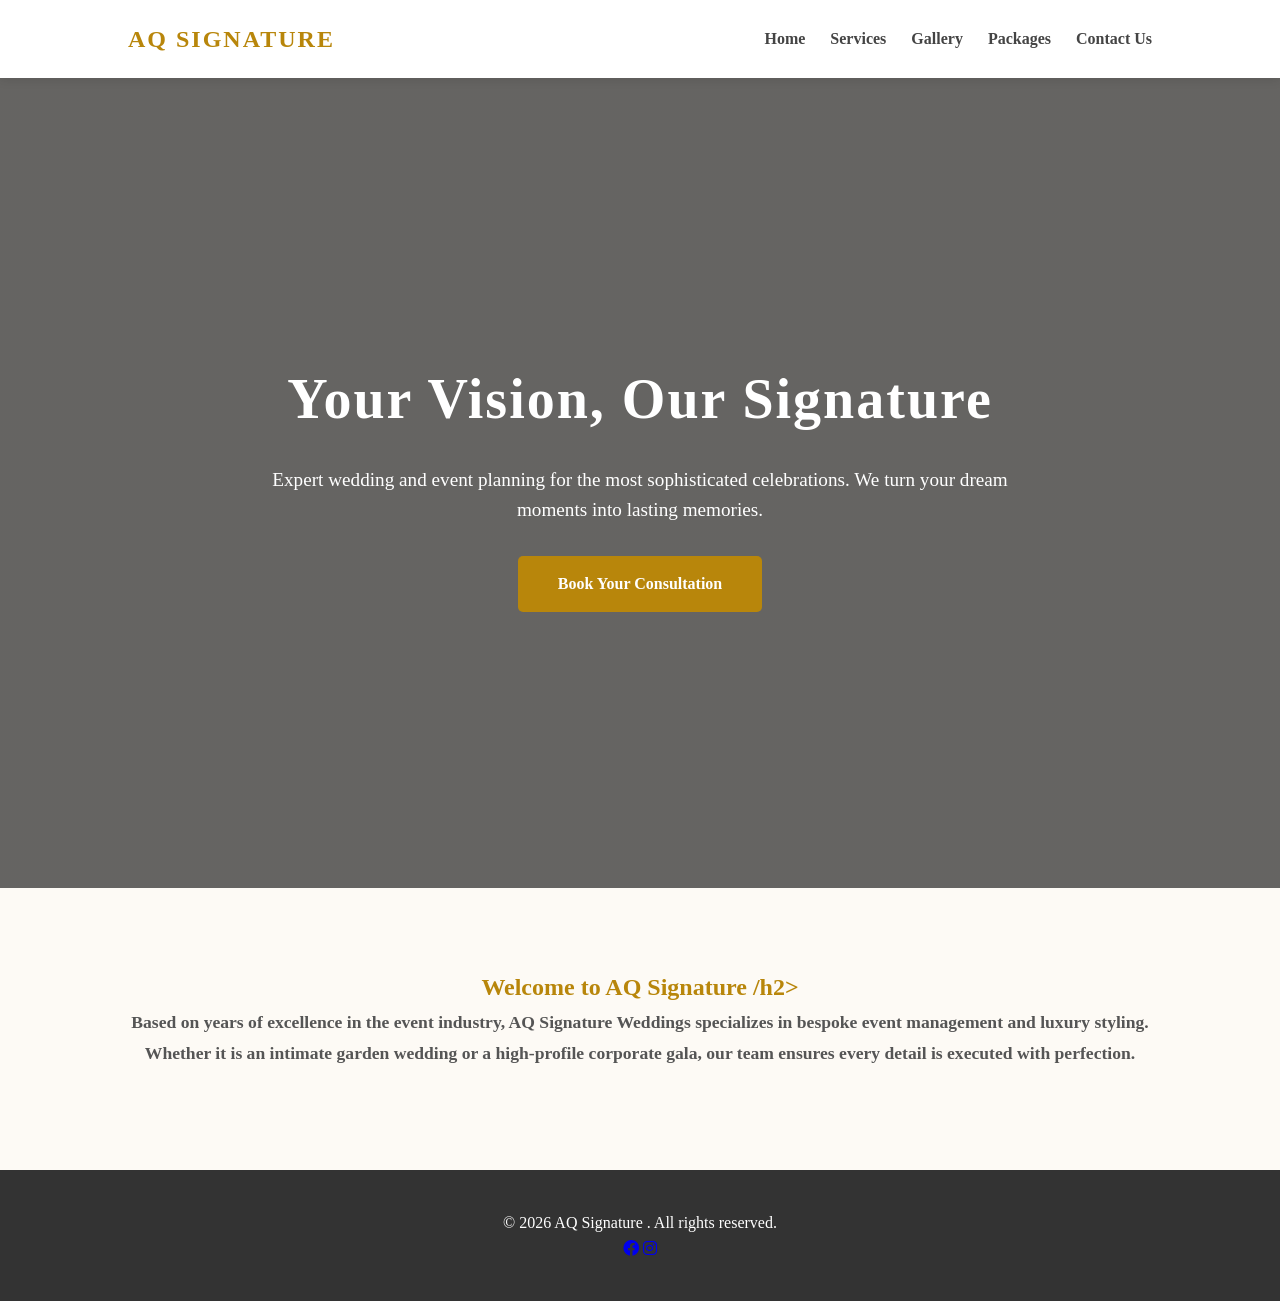
==== index.html @ 8c8ea69e "Add files via upload" ====
<!DOCTYPE html>
<html lang="en">
<head>
    <meta charset="UTF-8">
    <meta name="viewport" content="width=device-width, initial-scale=1.0">
    <title>Home | AQ Signature Weddings</title>
    <link rel="stylesheet" href="https://cdnjs.cloudflare.com/ajax/libs/font-awesome/6.0.0/css/all.min.css">
    <link rel="stylesheet" href="style.css">
    <style>
        /* Specific Home Page Styles */
        .hero-section {
            height: 90vh;
            background: linear-gradient(rgba(0,0,0,0.6), rgba(0,0,0,0.6)), url('images/hero-image.jpg');
            background-size: cover;
            background-position: center;
            display: flex;
            flex-direction: column;
            justify-content: center;
            align-items: center;
            text-align: center;
            color: white;
            padding: 0 20px;
        }

        .hero-section h1 {
            font-size: 3.5rem;
            margin-bottom: 20px;
            letter-spacing: 2px;
        }

        .hero-section p {
            font-size: 1.2rem;
            margin-bottom: 30px;
            max-width: 800px;
        }

        .cta-button {
            padding: 15px 40px;
            background-color: #b8860b;
            color: white;
            text-decoration: none;
            font-weight: bold;
            border-radius: 5px;
            transition: 0.3s;
        }

        .cta-button:hover {
            background-color: #946d0a;
        }

        .welcome-section {
            padding: 80px 10%;
            text-align: center;
        }

        .welcome-section h2 {
            color: #b8860b;
            margin-bottom: 20px;
        }
    </style>
</head>
<body>

    <header>
        <nav>
            <div class="logo">AQ Signature</div>
            <ul>
                <li><a href="index.html">Home</a></li>
                <li><a href="services.html">Services</a></li>
                <li><a href="gallery.html">Gallery</a></li>
                <li><a href="pricing.html">Packages</a></li>
                <li><a href="contact.html">Contact Us</a></li>
            </ul>
        </nav>
    </header>

    <section class="hero-section">
        <h1>Your Vision, Our Signature</h1>
        <p>Expert wedding and event planning for the most sophisticated celebrations. We turn your dream moments into lasting memories.</p>
        <a href="contact.html" class="cta-button">Book Your Consultation</a>
    </section>

    <section class="welcome-section">
        <h2>Welcome to AQ Signature /h2>
        <p style="font-size: 1.1rem; color: #555; line-height: 1.8;">
            Based on years of excellence in the event industry, AQ Signature Weddings specializes in bespoke event 
            management and luxury styling. Whether it is an intimate garden wedding or a high-profile corporate gala, 
            our team ensures every detail is executed with perfection.
        </p>
    </section>

    <footer style="text-align: center; padding: 40px; background: #333; color: white;">
        <p>&copy; 2026 AQ Signature . All rights reserved.</p>
        <div class="social-icons">
    <a href="https://facebook.com" target="_blank"><i class="fab fa-facebook"></i></a>
    <a href="https://instagram.com" target="_blank"><i class="fab fa-instagram"></i></a>
</div>
    </footer>

</body>
</html>
---- style.css ----
* {
    margin: 0;
    padding: 0;
    box-sizing: border-box;
}

body {
    font-family: 'Times New Roman', Times, serif; 
    line-height: 1.6;
    color: #333;
    background-color: #fdfaf5; 
}


header {
    background: #fff;
    padding: 20px 10%;
    box-shadow: 0 2px 10px rgba(0,0,0,0.1);
    position: sticky;
    top: 0;
    z-index: 1000;
}

nav {
    display: flex;
    justify-content: space-between;
    align-items: center;
}

.logo {
    font-size: 24px;
    font-weight: bold;
    color: #b8860b; 
    text-transform: uppercase;
    letter-spacing: 2px;
}

nav ul {
    display: flex;
    list-style: none;
}

nav ul li {
    margin-left: 25px;
}

nav ul li a {
    text-decoration: none;
    color: #444;
    font-weight: bold;
    font-size: 16px;
    transition: all 0.3s ease-in-out; /
    position: relative;
    padding: 5px 0;
}


nav ul li a:hover {
    color: #b8860b; /* Changes to Gold on hover */
}


nav ul li a::after {
    content: '';
    position: absolute;
    width: 0;
    height: 2px;
    bottom: 0;
    left: 0;
    background-color: #b8860b;
    transition: width 0.3s;
}

nav ul li a:hover::after {
    width: 100%;
}

.hero {
    height: 100vh;
    
    background: linear-gradient(rgba(0,0,0,0.5), rgba(0,0,0,0.5)), 
                url('imageswork/al-elmes-ULHxWq8reao-unsplash.jpg') no-repeat center center;
    background-size: cover;
    display: flex;
    align-items: center;
    justify-content: center;
    color: lightgoldenrodyellow;
    text-align: center;
}

.hero h1 {
    font-size: 3.5rem;
    margin-bottom: 20px;
}


section {
    padding: 80px 10%;
}

h2 {
    color: #b8860b;
    margin-bottom: 20px;
}


table {
    width: 100%;
    border-collapse: collapse;
    background: lightgray;
    margin-top: 20px;
}

th, td {
    padding: 15px;
    border: 1px solid lightgoldenrodyellow;
    text-align: left;
}

th {
    background-color: #b8860b;
    color: lightgoldenrodyellow;
}

form {
    max-width: 600px;
    background: #fff;
    padding: 30px;
    border-radius: 8px;
    box-shadow: 0 4px 15px rgba(0,0,0,0.1);
}

input, select, textarea {
    width: 100%;
    padding: 12px;
    margin: 10px 0 20px 0;
    border: 1px solid #ccc;
    border-radius: 4px;
}

.btn {
    background: #b8860b;
    color: white;
    padding: 12px 30px;
    border: none;
    text-decoration: none;
    display: inline-block;
    cursor: pointer;
    font-weight: bold;
    transition: 0.3s;
}

.btn:hover {
    background: #8e6807;
}

.gallery-grid {
    display: grid;
    grid-template-columns: repeat(auto-fit, minmax(300px, 1fr));
    gap: 20px;
}

.gallery-grid img {
    width: 100%;
    height: 300px;
    object-fit: cover;
    border-radius: 5px;

    

.social-container {
    display: flex;
    justify-content: center; 
    gap: 30px;               
    padding: 20px 0;
    margin-top: 20px;
}

.social-container a {
    color: #444;             
    font-size: 35px;         
    text-decoration: none;
    transition: all 0.3s ease; 
}

.social-container a:hover {
    color: #b8860b;          
    transform: translateY(-5px); 
}
}
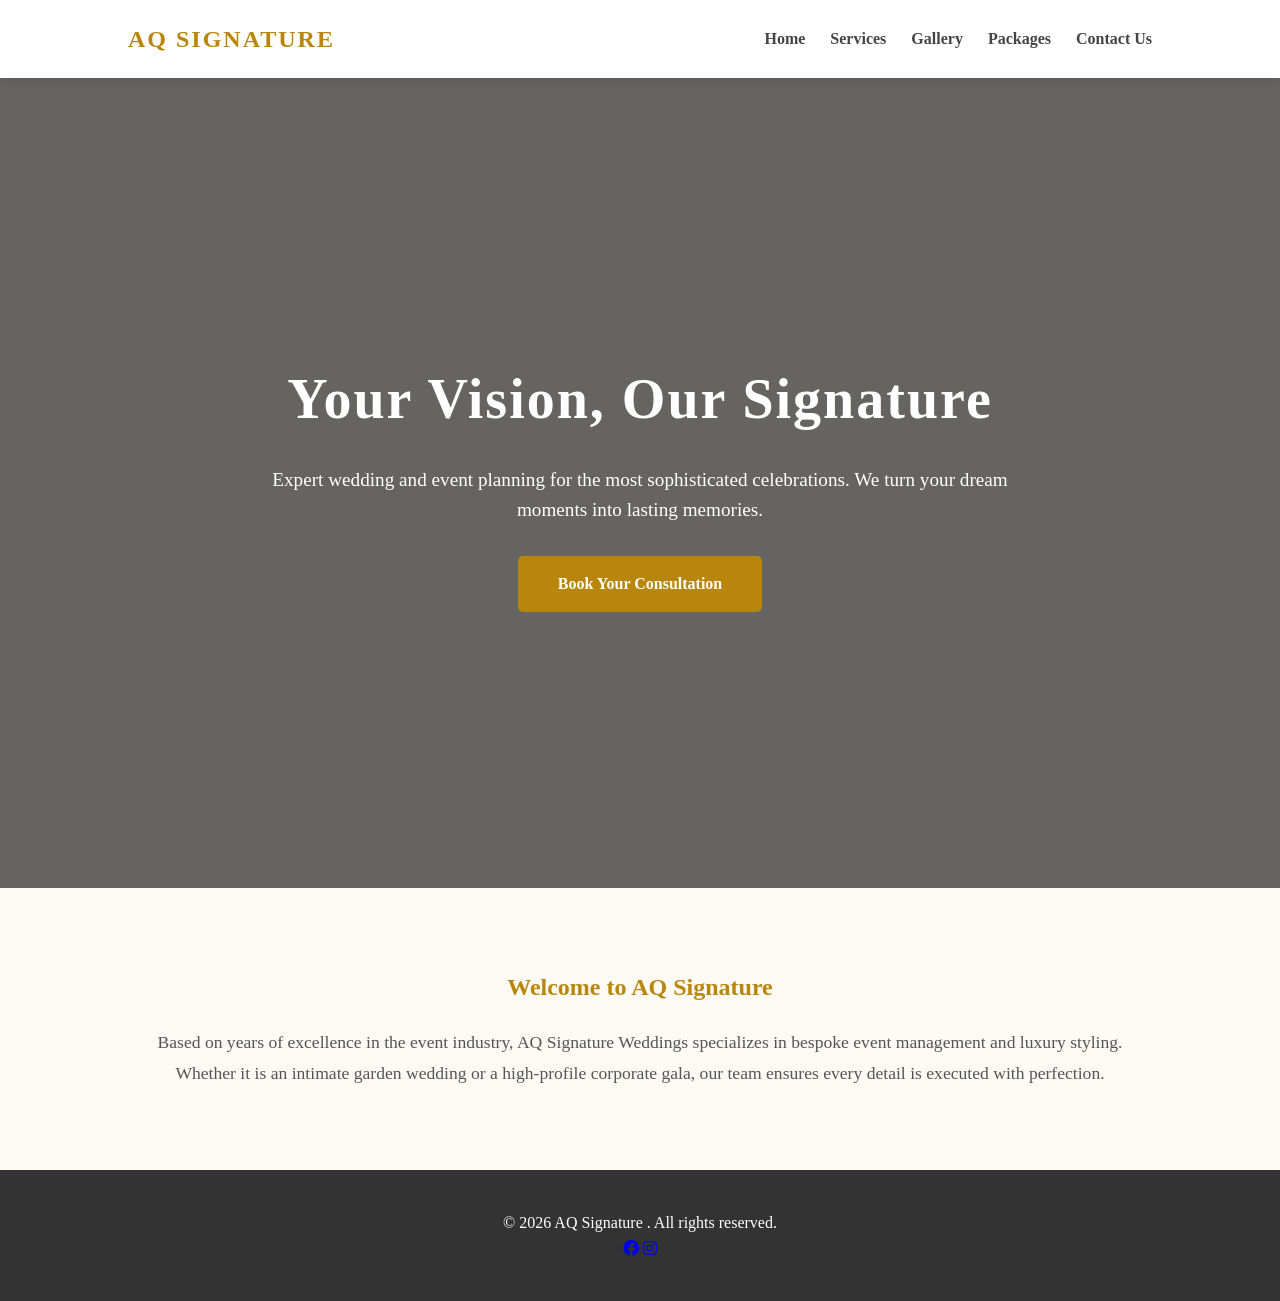
==== commit 094e5cc2: "Add files via upload" ====
--- a/index.html
+++ b/index.html
@@ -81,7 +81,7 @@
     </section>
 
     <section class="welcome-section">
-        <h2>Welcome to AQ Signature /h2>
+        <h2>Welcome to AQ Signature </h2>
         <p style="font-size: 1.1rem; color: #555; line-height: 1.8;">
             Based on years of excellence in the event industry, AQ Signature Weddings specializes in bespoke event 
             management and luxury styling. Whether it is an intimate garden wedding or a high-profile corporate gala, 
